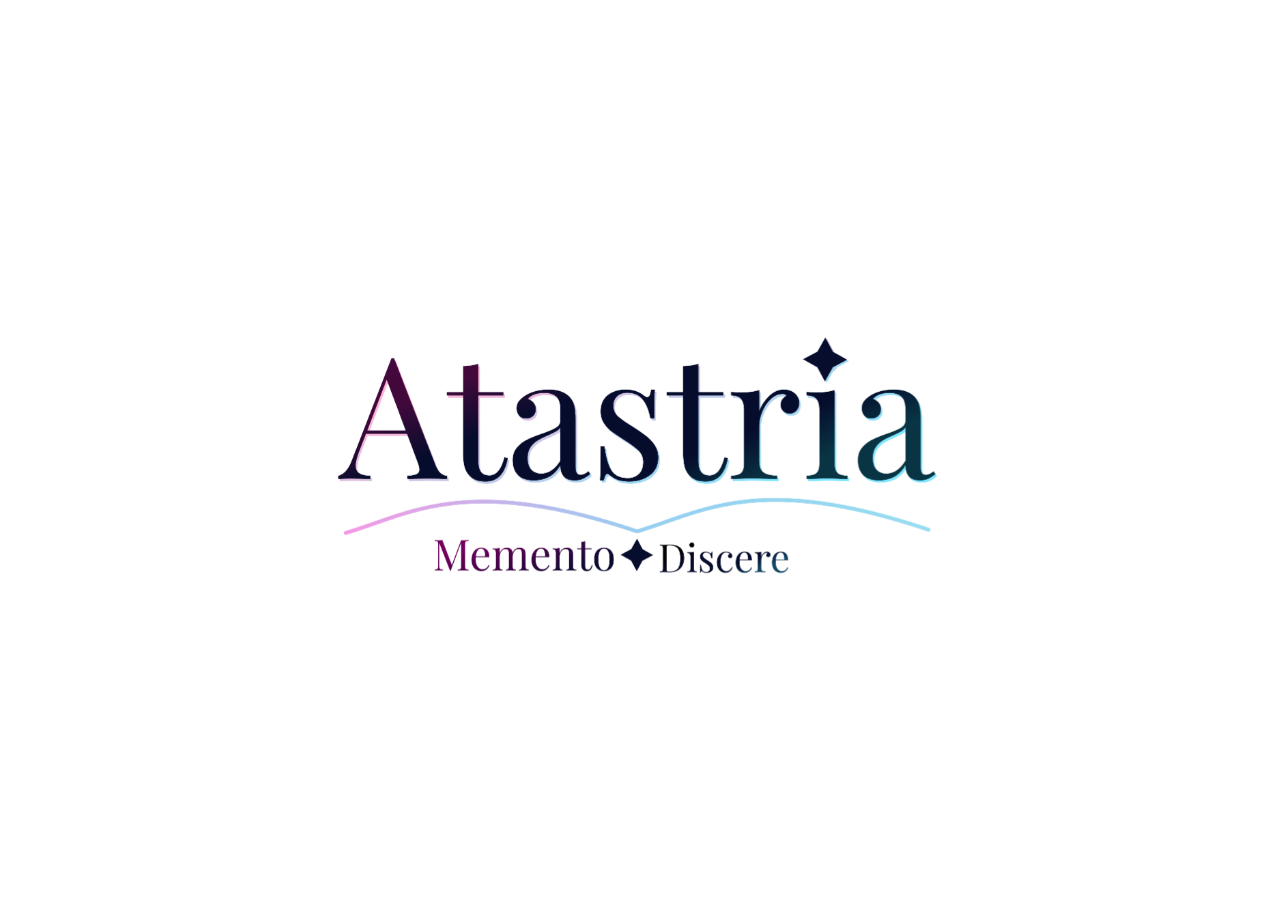
==== battle.html @ e9f2e550 "Techniques, Statuses, Battle Log" ====
<!doctype html>

<html lang="en">
<head>
  <meta charset="utf-8">

  <title>Atastria</title>
  <meta name="viewport" content="width=device-width">
  <link rel="icon" type="image/x-icon" href="/Scenes/favicon.ico">

  <link rel="stylesheet" href="/Scenes/Battle/CSS/battle.css">

</head>

<body>
    


    <div class = "camera-rig">


        <img id = "bgLayer1" class = "shake" style="--shake-amt: 3" src = "/Scenes/Battle/Sprites/battle.jpeg">

        

        

        <img id = "enemySlot0" src = "" class = "shake" style="--shake-amt: 4">
        <img id = "enemySlot1" src = "" class = "shake" style="--shake-amt: 4">
        <img id = "enemySlot2" src = "" class = "shake" style="--shake-amt: 4">
        <div id = "enemyHP0" class = "enemyHP shake" style="--shake-amt: 4">
            <div id = "enemyHP0Fill" class = "enemyHPFill"></div>
        </div>
        <div id = "enemyHP1" class = "enemyHP shake" style="--shake-amt: 4">
            <div id = "enemyHP1Fill" class = "enemyHPFill"></div>
        </div>
        <div id = "enemyHP2" class = "enemyHP shake" style="--shake-amt: 4">
            <div id = "enemyHP2Fill" class = "enemyHPFill"></div>
        </div>


        
        <input id = "pin0" type="image" src = "/Scenes/Battle/Sprites/pinned.png" class = "shake" style="--shake-amt: 4" onclick="setPinned(0)">
        <input id = "pin1" type="image" src = "/Scenes/Battle/Sprites/transparent.png" class = "shake" style="--shake-amt: 4" onclick="setPinned(1)">
        <input id = "pin2" type="image" src = "/Scenes/Battle/Sprites/transparent.png" class = "shake" style="--shake-amt: 4" onclick="setPinned(2)">

        <img id = "mySlot0" src = "" class = "shake fade" style="--shake-amt: 6">
        <img id = "mySlot1" src = "" class = "shake fade" style="--shake-amt: 6">
        <img id = "mySlot2" src = "" class = "shake fade" style="--shake-amt: 6">

        <div id = "battlelog" class="hide-scrollbar shake"style="--shake-amt: 4"></div>

    </div>

    
    

    <input type = "image" src = "/UniversalSprites/BackArrow.png" id = "back" onclick = "back()">
    <audio id = "BGM" loop src = "/Scenes/Battle/Audio/Music/battle.mp3" autoplay></audio>
    <audio id = "ClickSound" src = "/UniversalAudio/Click.ogg"></audio>

    
    

    

    <div id = "teamData">
        <img id = "myIcon0" src = "">
        <img id = "myIcon1" src = "">
        <img id = "myIcon2" src = "">
        <div id = "myHP0" class = "myHP">
            <div id = "myHP0Fill" class = "myHPFill"></div>
        </div>
        <div id = "myHP1" class = "myHP">
            <div id = "myHP1Fill" class = "myHPFill"></div>
        </div>
        <div id = "myHP2" class = "myHP">
            <div id = "myHP2Fill" class = "myHPFill"></div>
        </div>
    </div>

    
    
    
    <img id = "team0" src = "" style="display: none;">
    <img id = "team1" src = "" style="display: none;">
    <img id = "team2" src = "" style="display: none;">

    <img id = "sub3" src = "" style="display: none;">
    <img id = "sub4" src = "" style="display: none;">
    <img id = "sub5" src = "" style="display: none;">

    

    
    <div id = "imanaBar">
        <div id = "imanaFill"></div>
    </div>

    

    <div id = "turnOrderHolder">
        <img id = "turn0" class = "turnOrder">
        <img id = "turn1" class = "turnOrder">
        <img id = "turn2" class = "turnOrder">
        <img id = "turn3" class = "turnOrder">
        <img id = "turn4" class = "turnOrder">
        <img id = "turn5" class = "turnOrder">
    </div>

    <div id = "recognitionFlashcard" class = "flashcard" style="display: none;">
        <p id = "recognitionQuestion" class = "question">Lorem ipsum dolor sit amet, consectetur adipiscing elit. Duis neque nisl, euismod quis finibus vitae, iaculis sit amet nunc.</p>
        <div id = "answerHolder">
            <button id = "recognitionAnswer1" class = "recogAnswer" onclick="recognitionSubmit(1)">Answer 1</button>
            <button id = "recognitionAnswer2" class = "recogAnswer" onclick="recognitionSubmit(2)">Answer 2</button>
            <button id = "recognitionAnswer3" class = "recogAnswer" onclick="recognitionSubmit(3)">Answer 3</button>
            <button id = "recognitionAnswer4" class = "recogAnswer" onclick="recognitionSubmit(4)">Answer 4</button>
        </div>
        
    </div>

    

    <div id = "recallFlashcard" class = "flashcard" style="display: none;">
        <p id = "recallQuestion" class = "question">Lorem ipsum dolor sit amet, consectetur adipiscing elit. Duis neque nisl, euismod quis finibus vitae, iaculis sit amet nunc.</p>
        <input id = "recallAnswer">
    </div>

    <p id = "flashcardFeedback" style="display: none;">The correct answer was: </p>

    <p id = "rnrModeText">[Recognition] / Recall</p>
    

    <input id = "attackButton" type="image" src="/Scenes/Battle/Sprites/AttackButton.png" class="hover-button elastic-button" onclick="initiateFlashcard('attack')">
    <input id = "techniqueButton" type="image" src="/Scenes/Battle/Sprites/TechniqueButton.png" class="hover-button elastic-button" onclick="techniqueTarget()">

    <img id = "teamFocus" src = "/Scenes/Battle/Sprites/TeamFocus.png" style="display: none;">
    <p id = "focusText" style="display: none;">Choose a party member!</p>

    <button id = "teammateTarget0" onclick="mySlotInput(0)"> 1</button>
    <button id = "teammateTarget1" onclick="mySlotInput(1)"> 2</button>
    <button id = "teammateTarget2" onclick="mySlotInput(2)"> 3</button>

    <div id="transition">
        <div class="layer dark"></div>
        <div class="layer white"></div>

        <img class="logo" src="/UniversalSprites/AtastriaLogoDark.png">
    </div>

    <script src = "/Scenes/Battle/CHAR_DATABASE/CHAR_DATABASE.js"></script>
    <script src = "/Scenes/Battle/ENEMY_DATABASE/ENEMY_DATABASE.js"></script>
    <script src="/Scenes/Battle/JS/battle.js"></script>
</body>
</html>
---- Scenes/Battle/CSS/battle.css ----
body {
  overflow: hidden;
}

#bgLayer1 {
    position: absolute;
    width: 130%;
    height: 130%;
    top: -25%;
    left: -20%;
}

#mySlot0 {
    position: absolute;
    width: 50%;
    height: auto;
    top: 65%;
    left: 20%;
    transform: translate(-50%, -50%);
    pointer-events: none;
}

#mySlot1 {
    position: absolute;
    width: 50%;
    height: auto;
    top: 65%;
    left: 25%;
    transform: translate(-50%, -50%);
    pointer-events: none;
}

#mySlot2 {
    position: absolute;
    width: 50%;
    height: auto;
    top: 65%;
    left: 30%;
    transform: translate(-50%, -50%);
    pointer-events: none;
}


#teamData {
    position: absolute;
    transform: translate(-50%, -50%);
    width: 25%;
    height: 25%;
    top: 100%;
    left: 50%;
    background-color: rgba(240, 248, 255, 0.375);
    border-radius: 25px;
}



#myHP0 {
    top: 45%;
    left: 18%;
}
#myHP1 {
    top: 45%;
    left: 50%;
}
#myHP2 {
    top: 45%;
    left: 82%;
}

.myHP {
    position: absolute;
    width: 30%;
    height: 5%;
    transform: translate(-50%, -50%);
    background-color: #06215c;
    border-radius: 25px;
    overflow: hidden;
}
.myHPFill {
    width: 50%;
    height: 100%;
    background-image: url('/Scenes/Battle/Sprites/hpFill.png');
    background-repeat: no-repeat;
    background-attachment: fixed;
    background-size: cover;
    overflow: hidden;
}

#myIcon0 {
    position: absolute;
    width: 35%;
    height: auto;
    top: 25%;
    left: 18%;
    transform: translate(-50%, -50%);
}
#myIcon1 {
    position: absolute;
    width: 35%;
    height: auto;
    top: 25%;
    left: 50%;
    transform: translate(-50%, -50%);
}
#myIcon2 {
    position: absolute;
    width: 35%;
    height: auto;
    top: 25%;
    left: 82%;
    transform: translate(-50%, -50%);
}



#team3 {
    position: absolute;
    width: 50%;
    height: auto;
    top: 75%;
    left: 25%;
    transform: translate(-50%, -50%);
}
#team4 {
    position: absolute;
    width: 50%;
    height: auto;
    top: 75%;
    left: 50%;
    transform: translate(-50%, -50%);
}
#team5 {
    position: absolute;
    width: 50%;
    height: auto;
    top: 75%;
    left: 75%;
    transform: translate(-50%, -50%);
}







#enemySlot1 {
    position: absolute;
    width: 15%;
    height: auto;
    top: 60%;
    left: 55%;
    transform: translate(-50%, -50%);
}
#enemySlot0 {
    position: absolute;
    width: 15%;
    height: auto;
    top: 60%;
    left: 70%;
    transform: translate(-50%, -50%);
}
#enemySlot2 {
    position: absolute;
    width: 15%;
    height: auto;
    top: 60%;
    left: 85%;
    transform: translate(-50%, -50%);
}

#pin1 {
    position: absolute;
    width: 10%;
    height: auto;
    top: 50%;
    left: 50%;
}
#pin0 {
    position: absolute;
    width: 10%;
    height: auto;
    top: 50%;
    left: 65%;
}
#pin2 {
    position: absolute;
    width: 10%;
    height: auto;
    top: 50%;
    left: 80%;
}

#enemyHP1 {
    top: 45%;
    left: 55%;
}
#enemyHP0 {
    top: 45%;
    left: 70%;
}
#enemyHP2 {
    top: 45%;
    left: 85%;
}

.enemyHP {
    position: absolute;
    width: 13%;
    height: 2%;
    transform: translate(-50%, -50%);
    background-color: #220202;
    border-radius: 25px;
    overflow: hidden;
}
.enemyHPFill {
    width: 50%;
    height: 100%;
    background-image: url('/Scenes/Battle/Sprites/enemyHpFill.png');
    background-repeat: no-repeat;
    background-attachment: fixed;
    background-size: cover;
    overflow: hidden;
}



#attackButton {
    position: absolute;
    width: 10%;
    height: auto;
    top: 80%;
    left: 80%;
}

#techniqueButton {
    position: absolute;
    width: 9%;
    height: auto;
    top: 70%;
    left: 89%;
}



#imanaBar {
    position: absolute;
    width: 3%;
    height: 75%;
    top: 15%;
    left: 0.5%;
    background-color: #06215c;
    border-radius: 15px;
    transform: rotate(180deg);
    overflow: hidden;
}

#imanaFill {
  background-image: url('/Scenes/Battle/Sprites/ImanaFill.png');
  background-repeat: no-repeat;
  background-attachment: fixed;
  background-size: cover;
  overflow: hidden;

  width: 100%;
  height: 100%;

  animation: float 2s ease-in-out infinite;
}

/* 1. Define the animation keyframes */
@keyframes float {
  0% {
    transform: translateY(0px);
  }
  50% {
    transform: translateY(-20px); /* Moves up by 20 pixels */
  }
  100% {
    transform: translateY(0px); /* Returns back to start */
  }
}


#turnOrderHolder {
    position: absolute;
    background-color: rgba(255, 255, 255, 0.611);
    border-radius: 25px;
    transform: rotate(90deg);
    width: 35%;
    height: 10%;
    top: 50%;
    left: -10.5%;
}

.turnOrder {
    width: 15%;
    height: auto;
    transform: rotate(-90deg);
}

.flashcard {
    background-color: rgba(255, 255, 255, 0.783);
    position: absolute;
    width: 50%;
    height: 50%;
    top: 50%;
    left: 50%;
    transform: translate(-50%, -50%);
    border-radius: 50px;
    align-items: center;
}

#answerHolder {
    position: absolute;
    width: 100%;
    height: 50%;
    top: 50%;
}

.recogAnswer {
    width: 50%;
    height: 50%;
    border-radius: 50px;
}


.question {
    font-size: 2vw;
    position: absolute;
    top: 25%;
    left: 50%;
    transform: translate(-50%, -50%);
    width: 90%;
    height: 50%;
}

#recognitionAnswer1 {
    position: absolute;
    top: 0%;
    left: 0%;
}
#recognitionAnswer2 {
    position: absolute;
    top: 0%;
    left: 50%;
}
#recognitionAnswer3 {
    position: absolute;
    top: 50%;
    left: 0%;
}
#recognitionAnswer4 {
    position: absolute;
    top: 50%;
    left: 50%;
}

#recallAnswer {
    position: absolute;
    width: 90%;
    height: 15%;
    top: 65%;
    left: 50%;
    transform: translate(-50%, -50%);
    font-size: 2vw;
    color: rgb(4, 5, 64);
    font-family: 'Times New Roman', Times, serif, sans-serif;
}

#rnrModeText {
    position: absolute;
    top: 85%;
    font-size: 3vw;
    text-shadow: 
    2px 2px 2px #ffffff,
    2px 2px 2px #ffffff;
}

#flashcardFeedback {
    position: absolute;
    transform: translate(-50%, -50%);
    font-size: 1.5vw;

    top: 45%;
    left: 50%;
}


#teamFocus {
    position: absolute;
    width: 100%;
    height: 100%;
    
}

#focusText {
    position: absolute;
    transform: translate(-50%, -50%);
    font-size: 2.5vw;
    top: 55%;
    left: 50%;
    text-shadow: 
    1px 1px 0px #a2f0ffa2,
    2px 2px 0px #ffbef4c1;
}

#teammateTarget0 {
    position: absolute;
    transform: translate(-50%, -50%);
    top: 92%;
    left: 42%;
    width: 5%;
    height: 10%;
    opacity: 0;
}

#teammateTarget1 {
    position: absolute;
    transform: translate(-50%, -50%);
    top: 92%;
    left: 50%;
    width: 5%;
    height: 10%;
    opacity: 0;
}

#teammateTarget2 {
    position: absolute;
    transform: translate(-50%, -50%);
    top: 92%;
    left: 58%;
    width: 5%;
    height: 10%;
    opacity: 0;
}

#battlelog {
    position: absolute;
    top: -5%;
    left: 75%;
    transform: translate(-50%, -50%);
    width: 45%;
    height: 25%;
    text-align: right;
    
}


.logtext {
    font-size: 1.5vw;
    color: #06215caa;
    text-shadow: 
    2px 2px 2px #ffffff85,
    2px 2px 2px #ffffff91;
}


/* ------------------------------------- */
p {
    color: rgb(4, 5, 64);
    font-family: 'Times New Roman', Times, serif, sans-serif;
}

button {
    background-color: rgb(255, 255, 255);
    border: none;
    text-align: center;
    font-size: 2vw;
    cursor: pointer;
    color: rgb(4, 5, 64);
    font-family: 'Times New Roman', Times, serif, sans-serif;
    border-radius: 8px;
    text-shadow: 
    1px 1px 0px #a2f0ffa2,
    2px 2px 0px #ffbef4c1;
    padding: 15px 32px;
}

.layer {
    position: fixed;
    inset: 0;
}

.dark {
    background: #111;
}

.white {
    background: white;
}

.logo {
    position: fixed;
    left: 50%;
    top: 50%;
    transform: translate(-50%, -50%);
    width: 50%;
    height: auto;
    object-fit: contain;
}

.dark.slide-out {
    animation: darkOut 0.7s cubic-bezier(0.7, 0, 0.84, 0) forwards;
}

.white.slide-out {
    animation: whiteOut 0.65s cubic-bezier(0.7, 0, 0.84, 0) forwards;
}

.logo.slide-out {
    animation: logoOut 0.6s cubic-bezier(0.7, 0, 0.84, 0) forwards;
}

@keyframes darkOut {
    to {
        transform: translateY(-100%);
    }
}

@keyframes whiteOut {
    to {
        transform: translateY(-100%);
    }
}

@keyframes logoOut {
    to {
        transform: translate(-50%, calc(-50% - 100vh));
        opacity: 0;
    }
}

.dark.slide-in {
    animation: darkIn 0.8s cubic-bezier(0.16, 1, 0.3, 1) forwards;
}

.white.slide-in {
    animation: whiteIn 0.9s cubic-bezier(0.16, 1, 0.3, 1) forwards;
}

.logo.slide-in {
    animation: logoIn 1s cubic-bezier(0.16, 1, 0.3, 1) forwards;
}

@keyframes darkIn {
    from {
        transform: translateY(100%);
    }
    to {
        transform: translateY(0);
    }
}

@keyframes whiteIn {
    from {
        transform: translateY(100%);
    }
    to {
        transform: translateY(0);
    }
}

@keyframes logoIn {
    from {
        transform: translate(-50%, calc(-50% + 100vh));
        opacity: 0;
    }
    to {
        transform: translate(-50%, -50%);
        opacity: 1;
    }
}

.hover-button {
    padding: 12px 24px;
    font-size: 18px;

    /* Starting state */
    transform: scale(0.95);
    opacity: 0.8;

    /* Animation */
    transition:
        transform 0.25s ease,
        opacity 0.25s ease;
}

.hover-button:hover {
    transform: scale(1.08);
    opacity: 1;
}

#back {
    position: absolute;
    width: 5%;
    height: auto;
    top: 0%;
}

img {
    user-drag: none;
    -webkit-user-drag: none;
    user-select: none;
    -moz-user-select: none;
    -webkit-user-select: none;
    -ms-user-select: none;
}

input {
    user-drag: none;
    -webkit-user-drag: none;
    user-select: none;
    -moz-user-select: none;
    -webkit-user-select: none;
    -ms-user-select: none;
}

@property --sx { syntax: '<length>'; inherits: false; initial-value: 0px; }
@property --sy { syntax: '<length>'; inherits: false; initial-value: 0px; }

.camera-rig {
  position: absolute;
  inset: 0;
  transform: translate(0vmin, 0vmin);
  transition: transform 1.5s cubic-bezier(0.19, 1, 0.22, 1);
  will-change: transform;
}

/* .shake now ONLY adds motion — no position/top/left/centering assumptions */
.shake {
  --shake-amt: 1;
  translate: var(--sx) var(--sy);
  animation:
    shake-x 5s cubic-bezier(.37,0,.63,1) infinite,
    shake-y 5s cubic-bezier(.37,0,.63,1) infinite;
  will-change: translate;
}
/* @keyframes shake-x / shake-y — unchanged */

@keyframes shake-x {
  0%   { --sx: calc(var(--shake-amt) * -0.15vmin); }
  30%  { --sx: calc(var(--shake-amt) * 0.1vmin); }
  55%  { --sx: calc(var(--shake-amt) * 0.18vmin); }
  80%  { --sx: calc(var(--shake-amt) * -0.08vmin); }
  100% { --sx: calc(var(--shake-amt) * -0.15vmin); }
}

@keyframes shake-y {
  0%   { --sy: calc(var(--shake-amt) * 0.12vmin); }
  25%  { --sy: calc(var(--shake-amt) * -0.16vmin); }
  60%  { --sy: calc(var(--shake-amt) * 0.05vmin); }
  85%  { --sy: calc(var(--shake-amt) * -0.1vmin); }
  100% { --sy: calc(var(--shake-amt) * 0.12vmin); }
}



.fade {
    opacity: 0;
    transition: opacity 0.5s ease;
}

.fade.visible {
    opacity: 1;
}


.elastic-button.animate {
  animation: elastic-bounce 0.2s ease;
}

@keyframes elastic-bounce {
  0% { transform: scale(1, 1); }
  20% { transform: scale(0.5, 0.5); }
  50% { transform: scale(1.1, 1.1); }
  100% { transform: scale(1, 1); }
}

.hide-scrollbar {
  /* Enables vertical scrolling */
  overflow-y: auto; 
  
  /* Firefox */
  scrollbar-width: none; 
  
  /* IE and Edge (Legacy) */
  -ms-overflow-style: none; 
}

/* Chrome, Safari, and Opera (WebKit browsers) */
.hide-scrollbar::-webkit-scrollbar {
  display: none;
}
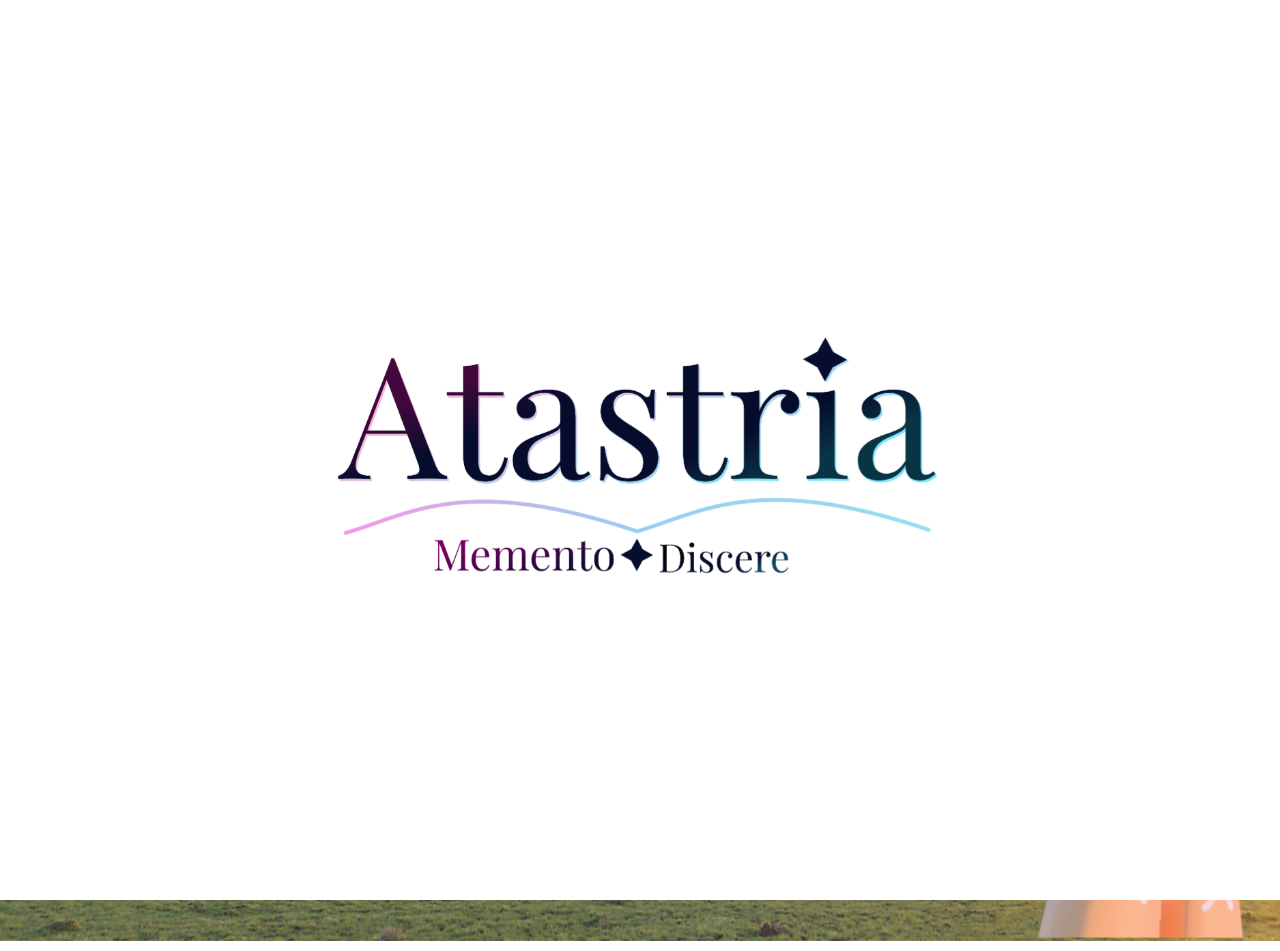
==== commit 2b3ce73b: "UI Overhaul, Start of Story Mode" ====
--- a/battle.html
+++ b/battle.html
@@ -19,15 +19,16 @@
     <div class = "camera-rig">
 
 
-        <img id = "bgLayer1" class = "shake" style="--shake-amt: 3" src = "/Scenes/Battle/Sprites/battle.jpeg">
+        <img id = "bgLayer1" class = "shake" style="--shake-amt: 3">
 
         
 
         
 
-        <img id = "enemySlot0" src = "" class = "shake" style="--shake-amt: 4">
-        <img id = "enemySlot1" src = "" class = "shake" style="--shake-amt: 4">
-        <img id = "enemySlot2" src = "" class = "shake" style="--shake-amt: 4">
+        <img id = "enemySlot0" src = "" class = "shake squiggle" style="--shake-amt: 4">
+        <img id = "enemySlot1" src = "" class = "shake squiggle" style="--shake-amt: 4">
+        <img id = "enemySlot2" src = "" class = "shake squiggle" style="--shake-amt: 4">
+
         <div id = "enemyHP0" class = "enemyHP shake" style="--shake-amt: 4">
             <div id = "enemyHP0Fill" class = "enemyHPFill"></div>
         </div>
@@ -40,22 +41,29 @@
 
 
         
-        <input id = "pin0" type="image" src = "/Scenes/Battle/Sprites/pinned.png" class = "shake" style="--shake-amt: 4" onclick="setPinned(0)">
-        <input id = "pin1" type="image" src = "/Scenes/Battle/Sprites/transparent.png" class = "shake" style="--shake-amt: 4" onclick="setPinned(1)">
-        <input id = "pin2" type="image" src = "/Scenes/Battle/Sprites/transparent.png" class = "shake" style="--shake-amt: 4" onclick="setPinned(2)">
+        <input id = "pin0" type="image" src = "/Scenes/Battle/Sprites/pinned.png" class = "shake" style="--shake-amt: 4" onclick="setPinned(0)" tabindex="-1">
+        <input id = "pin1" type="image" src = "/Scenes/Battle/Sprites/transparent.png" class = "shake" style="--shake-amt: 4" onclick="setPinned(1)" tabindex="-1">
+        <input id = "pin2" type="image" src = "/Scenes/Battle/Sprites/transparent.png" class = "shake" style="--shake-amt: 4" onclick="setPinned(2)" tabindex="-1">
 
-        <img id = "mySlot0" src = "" class = "shake fade" style="--shake-amt: 6">
-        <img id = "mySlot1" src = "" class = "shake fade" style="--shake-amt: 6">
-        <img id = "mySlot2" src = "" class = "shake fade" style="--shake-amt: 6">
+        <img id = "mySlot0" src = "" class = "shake fade squiggle" style="--shake-amt: 8">
+        <img id = "mySlot1" src = "" class = "shake fade squiggle" style="--shake-amt: 8">
+        <img id = "mySlot2" src = "" class = "shake fade squiggle" style="--shake-amt: 8">
 
-        <div id = "battlelog" class="hide-scrollbar shake"style="--shake-amt: 4"></div>
+        <div id = "battlelog" class="hide-scrollbar shake"style="--shake-amt: 4; display: none;"></div>
 
     </div>
 
     
-    
+    <svg width="0" height="0" style="position:absolute">
+    <filter id="squiggle-filter" x="-30%" y="-30%" width="160%" height="160%">
+        <feTurbulence type="fractalNoise" baseFrequency="0.01 0.01" numOctaves="2" seed="7" result="noise">
+        <animate attributeName="seed" values="1;7;13;22;4;18;9;1" dur="4s" repeatCount="indefinite" calcMode="discrete"/>
+        </feTurbulence>
+        <feDisplacementMap in="SourceGraphic" in2="noise" scale="10" xChannelSelector="R" yChannelSelector="G"/>
+    </filter>
+    </svg>
 
-    <input type = "image" src = "/UniversalSprites/BackArrow.png" id = "back" onclick = "back()">
+    <input type = "image" src = "/UniversalSprites/BackArrow.png" id = "back" onclick = "back()" tabindex="-1">
     <audio id = "BGM" loop src = "/Scenes/Battle/Audio/Music/battle.mp3" autoplay></audio>
     <audio id = "ClickSound" src = "/UniversalAudio/Click.ogg"></audio>
 
@@ -123,7 +131,7 @@
 
     <div id = "recallFlashcard" class = "flashcard" style="display: none;">
         <p id = "recallQuestion" class = "question">Lorem ipsum dolor sit amet, consectetur adipiscing elit. Duis neque nisl, euismod quis finibus vitae, iaculis sit amet nunc.</p>
-        <input id = "recallAnswer">
+        <input id = "recallAnswer" tabindex="-1">
     </div>
 
     <p id = "flashcardFeedback" style="display: none;">The correct answer was: </p>
@@ -131,8 +139,8 @@
     <p id = "rnrModeText">[Recognition] / Recall</p>
     
 
-    <input id = "attackButton" type="image" src="/Scenes/Battle/Sprites/AttackButton.png" class="hover-button elastic-button" onclick="initiateFlashcard('attack')">
-    <input id = "techniqueButton" type="image" src="/Scenes/Battle/Sprites/TechniqueButton.png" class="hover-button elastic-button" onclick="techniqueTarget()">
+    <input id = "attackButton" type="image" src="/Scenes/Battle/Sprites/AttackButton.png" class="hover-button elastic-button" onclick="initiateFlashcard('attack')" tabindex="-1">
+    <input id = "techniqueButton" type="image" src="/Scenes/Battle/Sprites/TechniqueButton.png" class="hover-button elastic-button" onclick="techniqueTarget() "tabindex="-1">
 
     <img id = "teamFocus" src = "/Scenes/Battle/Sprites/TeamFocus.png" style="display: none;">
     <p id = "focusText" style="display: none;">Choose a party member!</p>
--- a/Scenes/Battle/CSS/battle.css
+++ b/Scenes/Battle/CSS/battle.css
@@ -12,30 +12,30 @@
 
 #mySlot0 {
     position: absolute;
-    width: 50%;
-    height: auto;
-    top: 65%;
-    left: 20%;
+    width: 100%;
+    height: auto;
+    top: 60%;
+    left: 40%;
     transform: translate(-50%, -50%);
     pointer-events: none;
 }
 
 #mySlot1 {
     position: absolute;
-    width: 50%;
-    height: auto;
-    top: 65%;
-    left: 25%;
+    width: 100%;
+    height: auto;
+    top: 60%;
+    left: 45%;
     transform: translate(-50%, -50%);
     pointer-events: none;
 }
 
 #mySlot2 {
     position: absolute;
-    width: 50%;
-    height: auto;
-    top: 65%;
-    left: 30%;
+    width: 100%;
+    height: auto;
+    top: 60%;
+    left: 50%;
     transform: translate(-50%, -50%);
     pointer-events: none;
 }
@@ -88,7 +88,7 @@
 
 #myIcon0 {
     position: absolute;
-    width: 35%;
+    width: 25%;
     height: auto;
     top: 25%;
     left: 18%;
@@ -96,7 +96,7 @@
 }
 #myIcon1 {
     position: absolute;
-    width: 35%;
+    width: 25%;
     height: auto;
     top: 25%;
     left: 50%;
@@ -104,7 +104,7 @@
 }
 #myIcon2 {
     position: absolute;
-    width: 35%;
+    width: 25%;
     height: auto;
     top: 25%;
     left: 82%;
@@ -249,7 +249,7 @@
     height: 75%;
     top: 15%;
     left: 0.5%;
-    background-color: #06215c;
+    background-color: #010c24;
     border-radius: 15px;
     transform: rotate(180deg);
     overflow: hidden;
@@ -266,6 +266,8 @@
   height: 100%;
 
   animation: float 2s ease-in-out infinite;
+
+  position: absolute;
 }
 
 /* 1. Define the animation keyframes */
@@ -286,17 +288,15 @@
     position: absolute;
     background-color: rgba(255, 255, 255, 0.611);
     border-radius: 25px;
-    transform: rotate(90deg);
-    width: 35%;
-    height: 10%;
-    top: 50%;
-    left: -10.5%;
+    width: 29%;
+    height: 8%;
+    top: 90%;
+    left: 4%;
 }
 
 .turnOrder {
-    width: 15%;
-    height: auto;
-    transform: rotate(-90deg);
+    width: auto;
+    height: 100%;
 }
 
 .flashcard {
@@ -370,8 +370,9 @@
 
 #rnrModeText {
     position: absolute;
-    top: 85%;
-    font-size: 3vw;
+    top: 90%;
+    left: 63%;
+    font-size: 2vw;
     text-shadow: 
     2px 2px 2px #ffffff,
     2px 2px 2px #ffffff;
@@ -437,19 +438,21 @@
 
 #battlelog {
     position: absolute;
-    top: -5%;
-    left: 75%;
+    top: 50%;
+    left: 50%;
     transform: translate(-50%, -50%);
     width: 45%;
-    height: 25%;
-    text-align: right;
+    height: 50%;
+    text-align: center;
+    background-color: #ffffffc6;
+    border-radius: 5%;
     
 }
 
 
 .logtext {
     font-size: 1.5vw;
-    color: #06215caa;
+    color: #06215c;
     text-shadow: 
     2px 2px 2px #ffffff85,
     2px 2px 2px #ffffff91;
@@ -632,8 +635,8 @@
   --shake-amt: 1;
   translate: var(--sx) var(--sy);
   animation:
-    shake-x 5s cubic-bezier(.37,0,.63,1) infinite,
-    shake-y 5s cubic-bezier(.37,0,.63,1) infinite;
+    shake-x 7s cubic-bezier(.37,0,.63,1) infinite,
+    shake-y 7s cubic-bezier(.37,0,.63,1) infinite;
   will-change: translate;
 }
 /* @keyframes shake-x / shake-y — unchanged */
@@ -694,3 +697,7 @@
 }
 
 
+.squiggle {
+  filter: url(#squiggle-filter);
+}
+
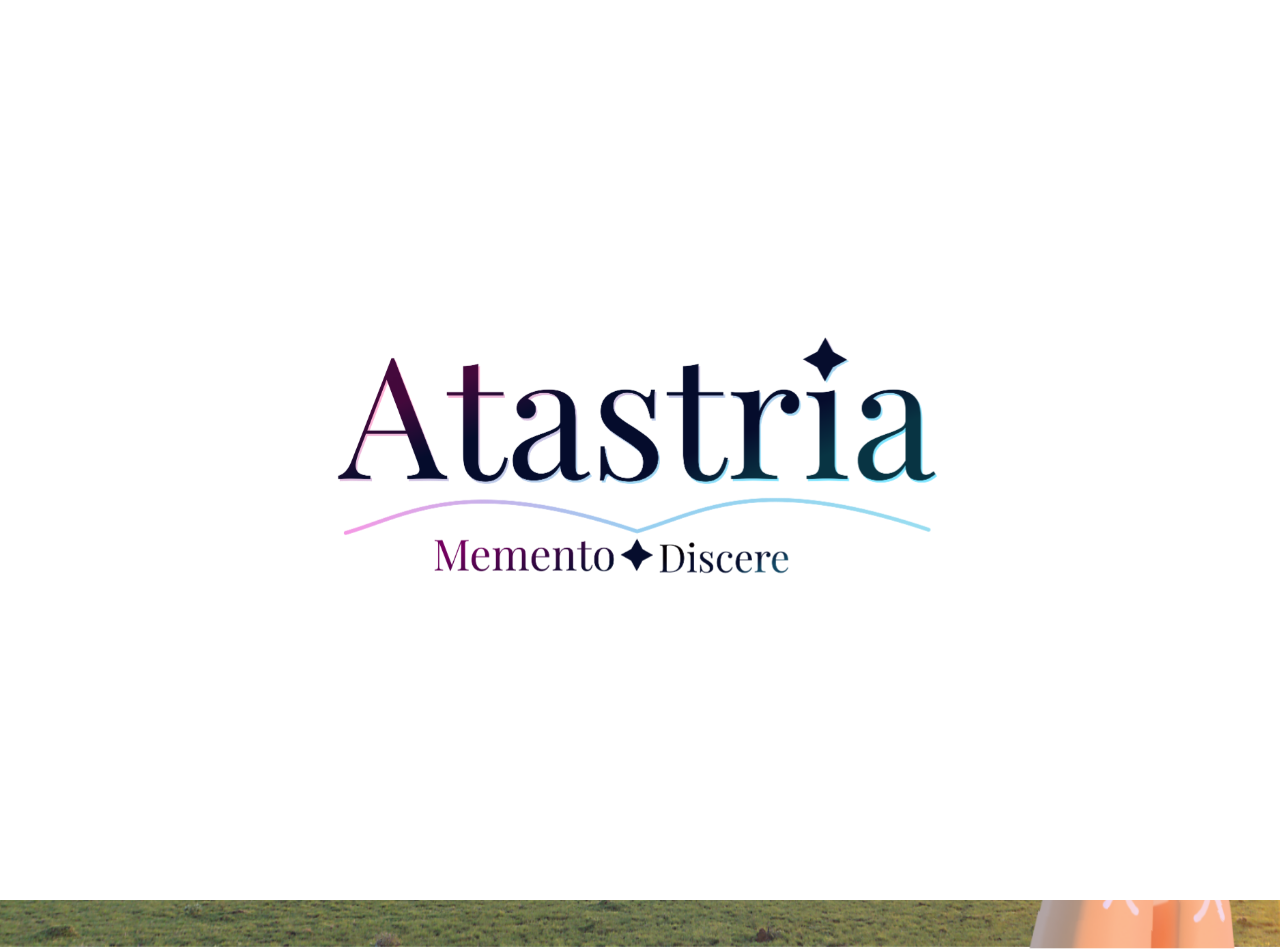
==== commit e9d3db59: "Story Nodes Start" ====
--- a/battle.html
+++ b/battle.html
@@ -8,6 +8,7 @@
   <meta name="viewport" content="width=device-width">
   <link rel="icon" type="image/x-icon" href="/Scenes/favicon.ico">
 
+  <link rel="stylesheet" href="/boilerplate.css">
   <link rel="stylesheet" href="/Scenes/Battle/CSS/battle.css">
 
 </head>
@@ -149,6 +150,9 @@
     <button id = "teammateTarget1" onclick="mySlotInput(1)"> 2</button>
     <button id = "teammateTarget2" onclick="mySlotInput(2)"> 3</button>
 
+    <canvas id="trail"></canvas>
+    <div class="cursor-dot" id="cursorDot"></div>
+
     <div id="transition">
         <div class="layer dark"></div>
         <div class="layer white"></div>
@@ -158,6 +162,8 @@
 
     <script src = "/Scenes/Battle/CHAR_DATABASE/CHAR_DATABASE.js"></script>
     <script src = "/Scenes/Battle/ENEMY_DATABASE/ENEMY_DATABASE.js"></script>
+
+    <script src="/boilerplate.js"></script>
     <script src="/Scenes/Battle/JS/battle.js"></script>
 </body>
 </html>
--- a/boilerplate.css
+++ b/boilerplate.css
@@ -0,0 +1,314 @@
+.dark.slide-out {
+    animation: darkOut 0.7s cubic-bezier(0.7, 0, 0.84, 0) forwards;
+}
+
+.white.slide-out {
+    animation: whiteOut 0.65s cubic-bezier(0.7, 0, 0.84, 0) forwards;
+}
+
+.logo.slide-out {
+    animation: logoOut 0.6s cubic-bezier(0.7, 0, 0.84, 0) forwards;
+}
+
+@keyframes darkOut {
+    to {
+        transform: translateY(-100%);
+    }
+}
+
+@keyframes whiteOut {
+    to {
+        transform: translateY(-100%);
+    }
+}
+
+@keyframes logoOut {
+    to {
+        transform: translate(-50%, calc(-50% - 100vh));
+        opacity: 0;
+    }
+}
+
+.dark.slide-in {
+    animation: darkIn 0.8s cubic-bezier(0.16, 1, 0.3, 1) forwards;
+}
+
+.white.slide-in {
+    animation: whiteIn 0.9s cubic-bezier(0.16, 1, 0.3, 1) forwards;
+}
+
+.logo.slide-in {
+    animation: logoIn 1s cubic-bezier(0.16, 1, 0.3, 1) forwards;
+}
+
+@keyframes darkIn {
+    from {
+        transform: translateY(100%);
+    }
+    to {
+        transform: translateY(0);
+    }
+}
+
+@keyframes whiteIn {
+    from {
+        transform: translateY(100%);
+    }
+    to {
+        transform: translateY(0);
+    }
+}
+
+@keyframes logoIn {
+    from {
+        transform: translate(-50%, calc(-50% + 100vh));
+        opacity: 0;
+    }
+    to {
+        transform: translate(-50%, -50%);
+        opacity: 1;
+    }
+}
+
+.hover-button {
+    padding: 12px 24px;
+    font-size: 18px;
+
+    /* Starting state */
+    transform: scale(0.95);
+    opacity: 0.8;
+
+    /* Animation */
+    transition:
+        transform 0.25s ease,
+        opacity 0.25s ease;
+}
+
+.hover-button:hover {
+    transform: scale(1.08);
+    opacity: 1;
+}
+
+#back {
+    position: absolute;
+    width: 5%;
+    height: auto;
+    top: 0%;
+}
+
+img {
+    user-drag: none;
+    -webkit-user-drag: none;
+    user-select: none;
+    -moz-user-select: none;
+    -webkit-user-select: none;
+    -ms-user-select: none;
+}
+
+input {
+    user-drag: none;
+    -webkit-user-drag: none;
+    user-select: none;
+    -moz-user-select: none;
+    -webkit-user-select: none;
+    -ms-user-select: none;
+}
+
+@property --sx { syntax: '<length>'; inherits: false; initial-value: 0px; }
+@property --sy { syntax: '<length>'; inherits: false; initial-value: 0px; }
+
+.camera-rig {
+  position: absolute;
+  inset: 0;
+  transform: translate(0vmin, 0vmin);
+  transition: transform 1.5s cubic-bezier(0.19, 1, 0.22, 1);
+  will-change: transform;
+}
+
+/* .shake now ONLY adds motion — no position/top/left/centering assumptions */
+.shake {
+  --shake-amt: 1;
+  translate: var(--sx) var(--sy);
+  animation:
+    shake-x 7s cubic-bezier(.37,0,.63,1) infinite,
+    shake-y 7s cubic-bezier(.37,0,.63,1) infinite;
+  will-change: translate;
+}
+/* @keyframes shake-x / shake-y — unchanged */
+
+@keyframes shake-x {
+  0%   { --sx: calc(var(--shake-amt) * -0.15vmin); }
+  30%  { --sx: calc(var(--shake-amt) * 0.1vmin); }
+  55%  { --sx: calc(var(--shake-amt) * 0.18vmin); }
+  80%  { --sx: calc(var(--shake-amt) * -0.08vmin); }
+  100% { --sx: calc(var(--shake-amt) * -0.15vmin); }
+}
+
+@keyframes shake-y {
+  0%   { --sy: calc(var(--shake-amt) * 0.12vmin); }
+  25%  { --sy: calc(var(--shake-amt) * -0.16vmin); }
+  60%  { --sy: calc(var(--shake-amt) * 0.05vmin); }
+  85%  { --sy: calc(var(--shake-amt) * -0.1vmin); }
+  100% { --sy: calc(var(--shake-amt) * 0.12vmin); }
+}
+
+
+
+.fade {
+    opacity: 0;
+    transition: opacity 0.5s ease;
+}
+
+.fade.visible {
+    opacity: 1;
+}
+
+
+.elastic-button.animate {
+  animation: elastic-bounce 0.2s ease;
+}
+
+@keyframes elastic-bounce {
+  0% { transform: scale(1, 1); }
+  20% { transform: scale(0.5, 0.5); }
+  50% { transform: scale(1.1, 1.1); }
+  100% { transform: scale(1, 1); }
+}
+
+.hide-scrollbar {
+  /* Enables vertical scrolling */
+  overflow-y: auto; 
+  
+  /* Firefox */
+  scrollbar-width: none; 
+  
+  /* IE and Edge (Legacy) */
+  -ms-overflow-style: none; 
+}
+
+/* Chrome, Safari, and Opera (WebKit browsers) */
+.hide-scrollbar::-webkit-scrollbar {
+  display: none;
+}
+
+
+.squiggle {
+  filter: url(#squiggle-filter);
+}
+
+#back {
+    position: absolute;
+    width: 5%;
+    height: auto;
+    top: 0%;
+}
+
+
+canvas#trail {
+    position: fixed;
+    top: 0;
+    left: 0;
+    width: 100%;
+    height: 100%;
+    pointer-events: none;
+  }
+
+  .center-text {
+    position: absolute;
+    top: 50%;
+    left: 50%;
+    transform: translate(-50%, -50%);
+    color: rgba(255,255,255,0.25);
+    font-family: system-ui, sans-serif;
+    font-size: 1.2rem;
+    text-align: center;
+    pointer-events: none;
+    user-select: none;
+  }
+
+  /* glitter particle */
+  .sparkle {
+    position: fixed;
+    top: 0;
+    left: 0;
+    width: 6px;
+    height: 6px;
+    border-radius: 50%;
+    pointer-events: none;
+    background: radial-gradient(circle, #fff 0%, rgba(255,255,255,0) 70%);
+    mix-blend-mode: screen;
+    will-change: transform, opacity;
+  }
+
+  /* custom cursor dot */
+  .cursor-dot {
+    position: fixed;
+    top: 0;
+    left: 0;
+    width: 10px;
+    height: 10px;
+    border-radius: 50%;
+    background: #fff;
+    box-shadow: 0 0 10px 3px rgba(255,255,255,0.8);
+    pointer-events: none;
+    transform: translate(-50%, -50%);
+    z-index: 10;
+  }
+
+  html, body {
+    margin: 0;
+    height: 100%;
+    background: transparent;
+    overflow: hidden;
+  }
+
+.btn-grad {
+  background-image: linear-gradient(to right, #fcedff 0%, #fff 25%, #e6f9ff 51%, #fff 75%, #fde6ff 100%);
+}
+
+.btn-grad {
+  margin: 10px;
+  padding: 15px 45px;
+  text-align: center;
+  transition: 0.5s;
+  background-size: 200% auto;
+  color: rgb(0, 0, 52);
+  box-shadow: 0 0 20px #eee;
+  border-radius: 10px;
+  display: block;
+  outline: none;
+  border: none;
+}
+
+.btn-grad:hover {
+  background-position: right center;
+  color: #576498;
+}
+
+.layer {
+    position: fixed;
+    inset: 0;
+}
+
+.dark {
+    background: #111;
+}
+
+.white {
+    background: white;
+}
+
+.logo {
+    position: fixed;
+    left: 50%;
+    top: 50%;
+    transform: translate(-50%, -50%);
+    width: 50%;
+    height: auto;
+    object-fit: contain;
+}
+
+p {
+    color: rgb(4, 5, 64);
+    font-family: 'Times New Roman', Times, serif, sans-serif;
+}
--- a/Scenes/Battle/CSS/battle.css
+++ b/Scenes/Battle/CSS/battle.css
@@ -480,224 +480,5 @@
     padding: 15px 32px;
 }
 
-.layer {
-    position: fixed;
-    inset: 0;
-}
-
-.dark {
-    background: #111;
-}
-
-.white {
-    background: white;
-}
-
-.logo {
-    position: fixed;
-    left: 50%;
-    top: 50%;
-    transform: translate(-50%, -50%);
-    width: 50%;
-    height: auto;
-    object-fit: contain;
-}
-
-.dark.slide-out {
-    animation: darkOut 0.7s cubic-bezier(0.7, 0, 0.84, 0) forwards;
-}
-
-.white.slide-out {
-    animation: whiteOut 0.65s cubic-bezier(0.7, 0, 0.84, 0) forwards;
-}
-
-.logo.slide-out {
-    animation: logoOut 0.6s cubic-bezier(0.7, 0, 0.84, 0) forwards;
-}
-
-@keyframes darkOut {
-    to {
-        transform: translateY(-100%);
-    }
-}
-
-@keyframes whiteOut {
-    to {
-        transform: translateY(-100%);
-    }
-}
-
-@keyframes logoOut {
-    to {
-        transform: translate(-50%, calc(-50% - 100vh));
-        opacity: 0;
-    }
-}
-
-.dark.slide-in {
-    animation: darkIn 0.8s cubic-bezier(0.16, 1, 0.3, 1) forwards;
-}
-
-.white.slide-in {
-    animation: whiteIn 0.9s cubic-bezier(0.16, 1, 0.3, 1) forwards;
-}
-
-.logo.slide-in {
-    animation: logoIn 1s cubic-bezier(0.16, 1, 0.3, 1) forwards;
-}
-
-@keyframes darkIn {
-    from {
-        transform: translateY(100%);
-    }
-    to {
-        transform: translateY(0);
-    }
-}
-
-@keyframes whiteIn {
-    from {
-        transform: translateY(100%);
-    }
-    to {
-        transform: translateY(0);
-    }
-}
-
-@keyframes logoIn {
-    from {
-        transform: translate(-50%, calc(-50% + 100vh));
-        opacity: 0;
-    }
-    to {
-        transform: translate(-50%, -50%);
-        opacity: 1;
-    }
-}
-
-.hover-button {
-    padding: 12px 24px;
-    font-size: 18px;
-
-    /* Starting state */
-    transform: scale(0.95);
-    opacity: 0.8;
-
-    /* Animation */
-    transition:
-        transform 0.25s ease,
-        opacity 0.25s ease;
-}
-
-.hover-button:hover {
-    transform: scale(1.08);
-    opacity: 1;
-}
-
-#back {
-    position: absolute;
-    width: 5%;
-    height: auto;
-    top: 0%;
-}
-
-img {
-    user-drag: none;
-    -webkit-user-drag: none;
-    user-select: none;
-    -moz-user-select: none;
-    -webkit-user-select: none;
-    -ms-user-select: none;
-}
-
-input {
-    user-drag: none;
-    -webkit-user-drag: none;
-    user-select: none;
-    -moz-user-select: none;
-    -webkit-user-select: none;
-    -ms-user-select: none;
-}
-
-@property --sx { syntax: '<length>'; inherits: false; initial-value: 0px; }
-@property --sy { syntax: '<length>'; inherits: false; initial-value: 0px; }
-
-.camera-rig {
-  position: absolute;
-  inset: 0;
-  transform: translate(0vmin, 0vmin);
-  transition: transform 1.5s cubic-bezier(0.19, 1, 0.22, 1);
-  will-change: transform;
-}
-
-/* .shake now ONLY adds motion — no position/top/left/centering assumptions */
-.shake {
-  --shake-amt: 1;
-  translate: var(--sx) var(--sy);
-  animation:
-    shake-x 7s cubic-bezier(.37,0,.63,1) infinite,
-    shake-y 7s cubic-bezier(.37,0,.63,1) infinite;
-  will-change: translate;
-}
-/* @keyframes shake-x / shake-y — unchanged */
-
-@keyframes shake-x {
-  0%   { --sx: calc(var(--shake-amt) * -0.15vmin); }
-  30%  { --sx: calc(var(--shake-amt) * 0.1vmin); }
-  55%  { --sx: calc(var(--shake-amt) * 0.18vmin); }
-  80%  { --sx: calc(var(--shake-amt) * -0.08vmin); }
-  100% { --sx: calc(var(--shake-amt) * -0.15vmin); }
-}
-
-@keyframes shake-y {
-  0%   { --sy: calc(var(--shake-amt) * 0.12vmin); }
-  25%  { --sy: calc(var(--shake-amt) * -0.16vmin); }
-  60%  { --sy: calc(var(--shake-amt) * 0.05vmin); }
-  85%  { --sy: calc(var(--shake-amt) * -0.1vmin); }
-  100% { --sy: calc(var(--shake-amt) * 0.12vmin); }
-}
-
-
-
-.fade {
-    opacity: 0;
-    transition: opacity 0.5s ease;
-}
-
-.fade.visible {
-    opacity: 1;
-}
-
-
-.elastic-button.animate {
-  animation: elastic-bounce 0.2s ease;
-}
-
-@keyframes elastic-bounce {
-  0% { transform: scale(1, 1); }
-  20% { transform: scale(0.5, 0.5); }
-  50% { transform: scale(1.1, 1.1); }
-  100% { transform: scale(1, 1); }
-}
-
-.hide-scrollbar {
-  /* Enables vertical scrolling */
-  overflow-y: auto; 
-  
-  /* Firefox */
-  scrollbar-width: none; 
-  
-  /* IE and Edge (Legacy) */
-  -ms-overflow-style: none; 
-}
-
-/* Chrome, Safari, and Opera (WebKit browsers) */
-.hide-scrollbar::-webkit-scrollbar {
-  display: none;
-}
-
-
-.squiggle {
-  filter: url(#squiggle-filter);
-}
-
+
+
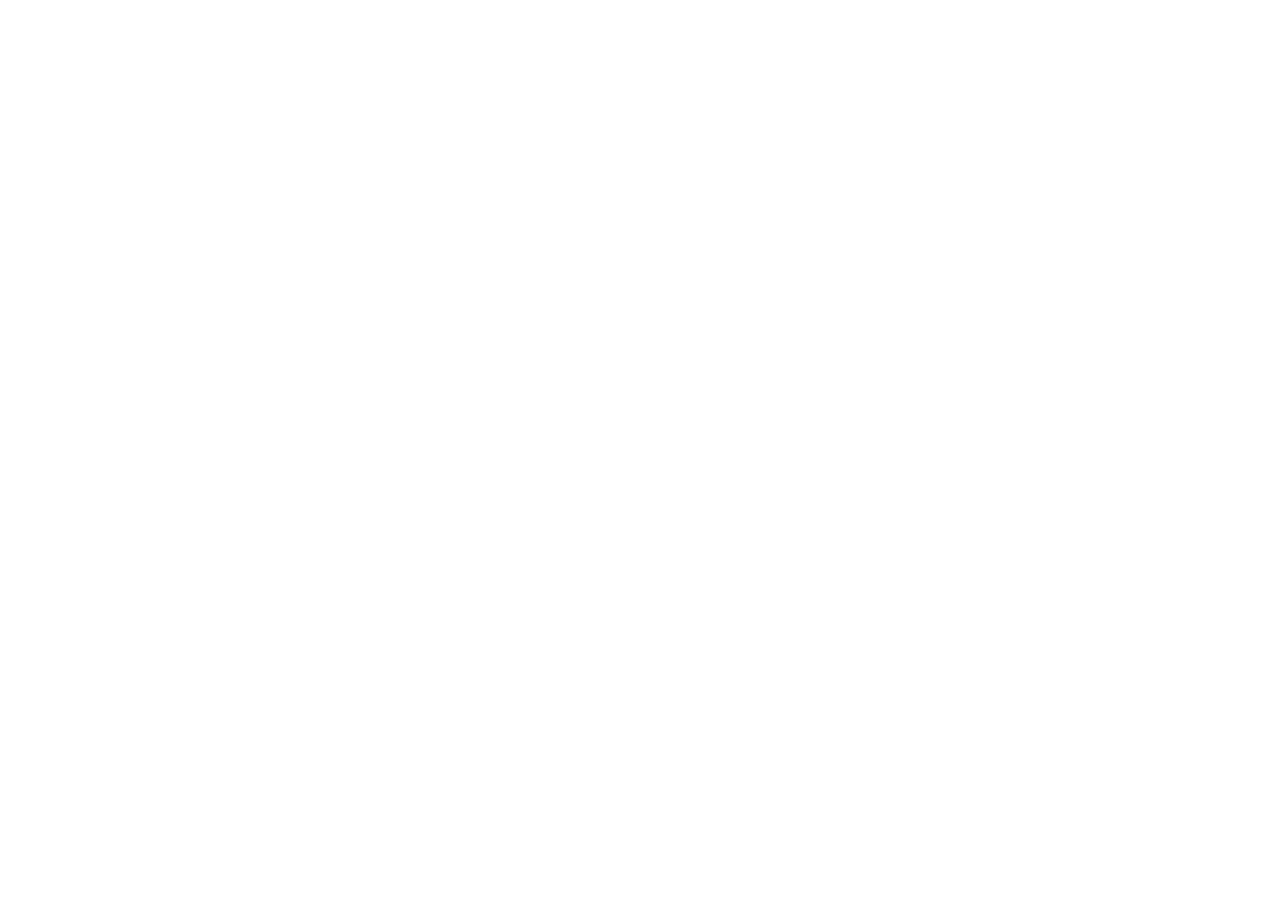
==== commit 0b440e07: "Act 1 Ported" ====
--- a/battle.html
+++ b/battle.html
@@ -30,6 +30,8 @@
         <img id = "enemySlot1" src = "" class = "shake squiggle" style="--shake-amt: 4">
         <img id = "enemySlot2" src = "" class = "shake squiggle" style="--shake-amt: 4">
 
+        
+
         <div id = "enemyHP0" class = "enemyHP shake" style="--shake-amt: 4">
             <div id = "enemyHP0Fill" class = "enemyHPFill"></div>
         </div>
@@ -46,9 +48,15 @@
         <input id = "pin1" type="image" src = "/Scenes/Battle/Sprites/transparent.png" class = "shake" style="--shake-amt: 4" onclick="setPinned(1)" tabindex="-1">
         <input id = "pin2" type="image" src = "/Scenes/Battle/Sprites/transparent.png" class = "shake" style="--shake-amt: 4" onclick="setPinned(2)" tabindex="-1">
 
+        <p id = "enemyDamage0" class = "damage shake elastic-damage" style="--shake-amt: 4">217</p>
+        <p id = "enemyDamage1" class = "damage shake elastic-damage" style="--shake-amt: 4">217</p>
+        <p id = "enemyDamage2" class = "damage shake elastic-damage" style="--shake-amt: 4">217</p>
+
         <img id = "mySlot0" src = "" class = "shake fade squiggle" style="--shake-amt: 8">
         <img id = "mySlot1" src = "" class = "shake fade squiggle" style="--shake-amt: 8">
         <img id = "mySlot2" src = "" class = "shake fade squiggle" style="--shake-amt: 8">
+
+        <p id = "myDamage" class = "damage shake elastic-damage" style="--shake-amt: 4">217</p>
 
         <div id = "battlelog" class="hide-scrollbar shake"style="--shake-amt: 4; display: none;"></div>
 
--- a/boilerplate.css
+++ b/boilerplate.css
@@ -168,10 +168,21 @@
   animation: elastic-bounce 0.2s ease;
 }
 
+.elastic-damage.animate {
+  animation: damage-bounce 0.3s ease;
+}
+
 @keyframes elastic-bounce {
   0% { transform: scale(1, 1); }
   20% { transform: scale(0.5, 0.5); }
   50% { transform: scale(1.1, 1.1); }
+  100% { transform: scale(1, 1); }
+}
+
+@keyframes damage-bounce {
+  0% { transform: scale(1, 1); }
+  20% { transform: scale(0.5, 0.5); }
+  50% { transform: scale(1.9, 1.9); }
   100% { transform: scale(1, 1); }
 }
 
@@ -194,6 +205,10 @@
 
 .squiggle {
   filter: url(#squiggle-filter);
+}
+
+.squiggle2 {
+  filter: url(#squiggle2-filter);
 }
 
 #back {
@@ -256,18 +271,16 @@
   }
 
   html, body {
-    margin: 0;
     height: 100%;
     background: transparent;
     overflow: hidden;
   }
 
-.btn-grad {
+button {
   background-image: linear-gradient(to right, #fcedff 0%, #fff 25%, #e6f9ff 51%, #fff 75%, #fde6ff 100%);
 }
 
-.btn-grad {
-  margin: 10px;
+button {
   padding: 15px 45px;
   text-align: center;
   transition: 0.5s;
@@ -275,12 +288,12 @@
   color: rgb(0, 0, 52);
   box-shadow: 0 0 20px #eee;
   border-radius: 10px;
-  display: block;
   outline: none;
   border: none;
-}
-
-.btn-grad:hover {
+  font-family: 'Times New Roman', Times, serif, sans-serif;
+}
+
+button:hover {
   background-position: right center;
   color: #576498;
 }
--- a/Scenes/Battle/CSS/battle.css
+++ b/Scenes/Battle/CSS/battle.css
@@ -40,6 +40,13 @@
     pointer-events: none;
 }
 
+#myDamage {
+    position: absolute;
+    top: 30%;
+    left: 25%;
+    pointer-events: none;
+}
+
 
 #teamData {
     position: absolute;
@@ -48,7 +55,7 @@
     height: 25%;
     top: 100%;
     left: 50%;
-    background-color: rgba(240, 248, 255, 0.375);
+    background-image: linear-gradient(to right, #f5ccfd97 0%, #ffffff95 25%, #e6f9ff96 61%, #ccebffab 75%, #fde6ffb7 100%);
     border-radius: 25px;
 }
 
@@ -84,6 +91,7 @@
     background-attachment: fixed;
     background-size: cover;
     overflow: hidden;
+    transition: 0.5s;
 }
 
 #myIcon0 {
@@ -142,6 +150,32 @@
 
 
 
+#enemyDamage1 {
+    position: absolute;
+    top: 40%;
+    left: 52%;
+}
+#enemyDamage0 {
+    position: absolute;
+    top: 40%;
+    left: 66%;
+}
+#enemyDamage2 {
+    position: absolute;
+    top: 40%;
+    left: 82%;
+    
+}
+
+.damage {
+    font-size: 5vw;
+    color: #303584;
+    text-shadow: 
+    2px 2px 2px #ffffff,
+    2px 2px 2px #ffffff;
+    opacity: 0;
+    pointer-events: none;
+}
 
 
 #enemySlot1 {
@@ -221,6 +255,7 @@
     background-attachment: fixed;
     background-size: cover;
     overflow: hidden;
+    transition: 0.5s;
 }
 
 
@@ -286,7 +321,7 @@
 
 #turnOrderHolder {
     position: absolute;
-    background-color: rgba(255, 255, 255, 0.611);
+    background-image: linear-gradient(to right, #f5ccfd97 0%, #ffffff95 25%, #e6f9ff96 61%, #ccebffab 75%, #fde6ffb7 100%);
     border-radius: 25px;
     width: 29%;
     height: 8%;
@@ -300,7 +335,7 @@
 }
 
 .flashcard {
-    background-color: rgba(255, 255, 255, 0.783);
+    background-image: linear-gradient(to right, #fbe8ff 0%, #fff 25%, #e6f9ff 61%, #e0f3ff 75%, #fde6ff 100%);
     position: absolute;
     width: 50%;
     height: 50%;
@@ -309,6 +344,7 @@
     transform: translate(-50%, -50%);
     border-radius: 50px;
     align-items: center;
+    opacity: 0.9;
 }
 
 #answerHolder {
@@ -321,7 +357,7 @@
 .recogAnswer {
     width: 50%;
     height: 50%;
-    border-radius: 50px;
+    font-size: 1.5vw;
 }
 
 
@@ -465,20 +501,5 @@
     font-family: 'Times New Roman', Times, serif, sans-serif;
 }
 
-button {
-    background-color: rgb(255, 255, 255);
-    border: none;
-    text-align: center;
-    font-size: 2vw;
-    cursor: pointer;
-    color: rgb(4, 5, 64);
-    font-family: 'Times New Roman', Times, serif, sans-serif;
-    border-radius: 8px;
-    text-shadow: 
-    1px 1px 0px #a2f0ffa2,
-    2px 2px 0px #ffbef4c1;
-    padding: 15px 32px;
-}
-
-
-
+
+
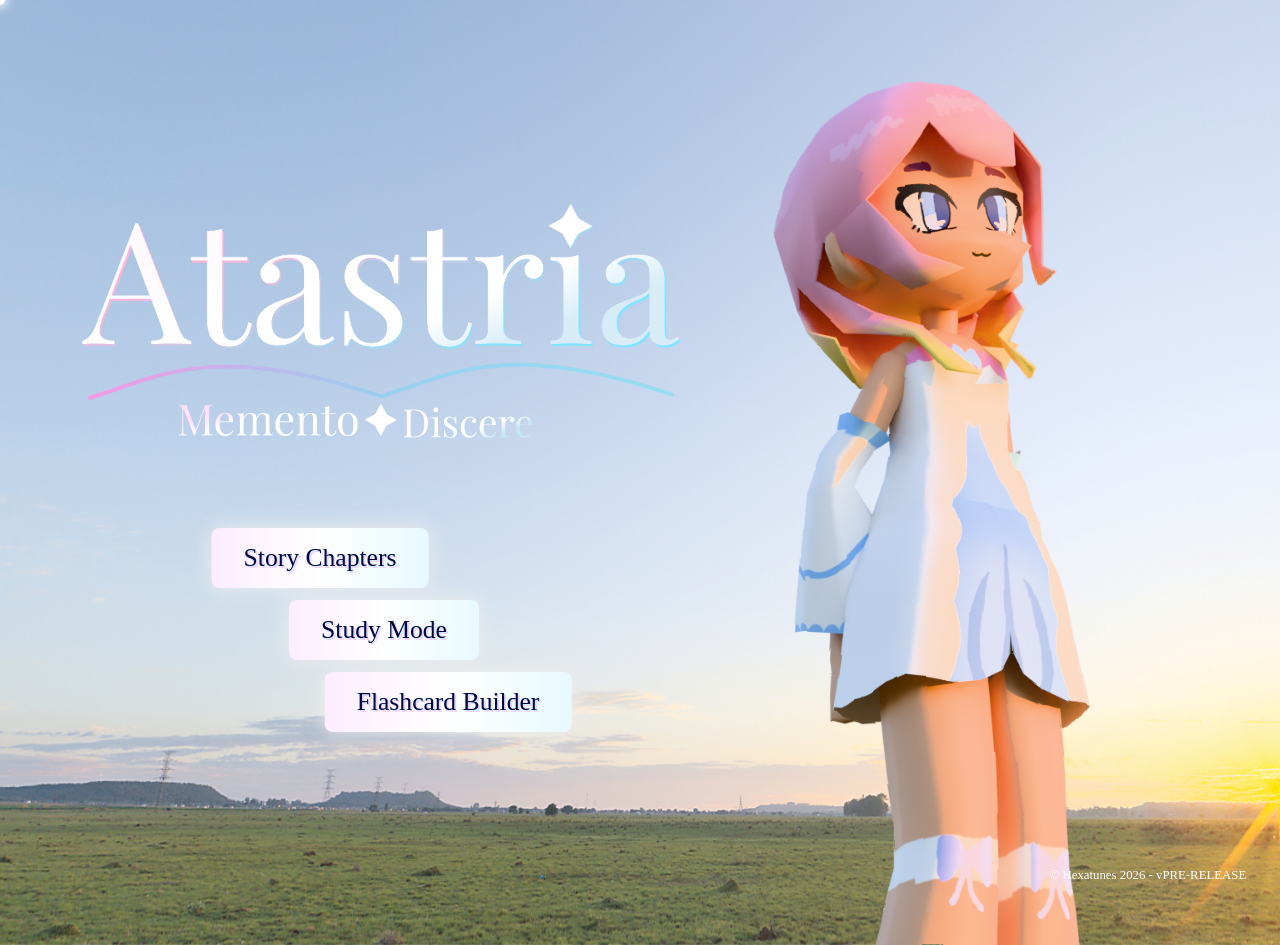
==== commit 08652d3f: "Voice over engine" ====
--- a/battle.html
+++ b/battle.html
@@ -148,8 +148,8 @@
     <p id = "rnrModeText">[Recognition] / Recall</p>
     
 
-    <input id = "attackButton" type="image" src="/Scenes/Battle/Sprites/AttackButton.png" class="hover-button elastic-button" onclick="initiateFlashcard('attack')" tabindex="-1">
-    <input id = "techniqueButton" type="image" src="/Scenes/Battle/Sprites/TechniqueButton.png" class="hover-button elastic-button" onclick="techniqueTarget() "tabindex="-1">
+    <input id = "AttackButton" type="image" src="/Scenes/Battle/Sprites/AttackButton.png" class="hover-button elastic-button" onclick="initiateFlashcard('attack')" tabindex="-1">
+    <input id = "TechniqueButton" type="image" src="/Scenes/Battle/Sprites/TechniqueButton.png" class="hover-button elastic-button" onclick="techniqueTarget() "tabindex="-1">
 
     <img id = "teamFocus" src = "/Scenes/Battle/Sprites/TeamFocus.png" style="display: none;">
     <p id = "focusText" style="display: none;">Choose a party member!</p>
@@ -157,6 +157,11 @@
     <button id = "teammateTarget0" onclick="mySlotInput(0)"> 1</button>
     <button id = "teammateTarget1" onclick="mySlotInput(1)"> 2</button>
     <button id = "teammateTarget2" onclick="mySlotInput(2)"> 3</button>
+
+    <div id = "ResultsScreen">
+        <p id = "ResultsTitle">Victory!</p>
+        <button id = "ReturnButton" onclick = "exitBattle()">Return</button>
+    </div>
 
     <canvas id="trail"></canvas>
     <div class="cursor-dot" id="cursorDot"></div>
--- a/boilerplate.css
+++ b/boilerplate.css
@@ -114,8 +114,6 @@
     -ms-user-select: none;
 }
 
-@property --sx { syntax: '<length>'; inherits: false; initial-value: 0px; }
-@property --sy { syntax: '<length>'; inherits: false; initial-value: 0px; }
 
 .camera-rig {
   position: absolute;
@@ -125,31 +123,29 @@
   will-change: transform;
 }
 
-/* .shake now ONLY adds motion — no position/top/left/centering assumptions */
 .shake {
   --shake-amt: 1;
-  translate: var(--sx) var(--sy);
   animation:
-    shake-x 7s cubic-bezier(.37,0,.63,1) infinite,
-    shake-y 7s cubic-bezier(.37,0,.63,1) infinite;
+    cam-shake-x 7s cubic-bezier(.37,0,.63,1) infinite,
+    cam-shake-y 7s cubic-bezier(.37,0,.63,1) infinite;
+  animation-composition: add, add;
   will-change: translate;
 }
-/* @keyframes shake-x / shake-y — unchanged */
-
-@keyframes shake-x {
-  0%   { --sx: calc(var(--shake-amt) * -0.15vmin); }
-  30%  { --sx: calc(var(--shake-amt) * 0.1vmin); }
-  55%  { --sx: calc(var(--shake-amt) * 0.18vmin); }
-  80%  { --sx: calc(var(--shake-amt) * -0.08vmin); }
-  100% { --sx: calc(var(--shake-amt) * -0.15vmin); }
-}
-
-@keyframes shake-y {
-  0%   { --sy: calc(var(--shake-amt) * 0.12vmin); }
-  25%  { --sy: calc(var(--shake-amt) * -0.16vmin); }
-  60%  { --sy: calc(var(--shake-amt) * 0.05vmin); }
-  85%  { --sy: calc(var(--shake-amt) * -0.1vmin); }
-  100% { --sy: calc(var(--shake-amt) * 0.12vmin); }
+
+@keyframes cam-shake-x {
+  0%   { translate: calc(var(--shake-amt) * -0.15vmin) 0vmin; }
+  30%  { translate: calc(var(--shake-amt) *  0.10vmin) 0vmin; }
+  55%  { translate: calc(var(--shake-amt) *  0.18vmin) 0vmin; }
+  80%  { translate: calc(var(--shake-amt) * -0.08vmin) 0vmin; }
+  100% { translate: calc(var(--shake-amt) * -0.15vmin) 0vmin; }
+}
+
+@keyframes cam-shake-y {
+  0%   { translate: 0vmin calc(var(--shake-amt) *  0.12vmin); }
+  25%  { translate: 0vmin calc(var(--shake-amt) * -0.16vmin); }
+  60%  { translate: 0vmin calc(var(--shake-amt) *  0.05vmin); }
+  85%  { translate: 0vmin calc(var(--shake-amt) * -0.10vmin); }
+  100% { translate: 0vmin calc(var(--shake-amt) *  0.12vmin); }
 }
 
 
--- a/Scenes/Battle/CSS/battle.css
+++ b/Scenes/Battle/CSS/battle.css
@@ -64,14 +64,17 @@
 #myHP0 {
     top: 45%;
     left: 18%;
+    display: none;
 }
 #myHP1 {
     top: 45%;
     left: 50%;
+    display: none;
 }
 #myHP2 {
     top: 45%;
     left: 82%;
+    display: none;
 }
 
 .myHP {
@@ -228,14 +231,17 @@
 #enemyHP1 {
     top: 45%;
     left: 55%;
+    display: none;
 }
 #enemyHP0 {
     top: 45%;
     left: 70%;
+    display: none;
 }
 #enemyHP2 {
     top: 45%;
     left: 85%;
+    display: none;
 }
 
 .enemyHP {
@@ -260,7 +266,7 @@
 
 
 
-#attackButton {
+#AttackButton {
     position: absolute;
     width: 10%;
     height: auto;
@@ -268,7 +274,7 @@
     left: 80%;
 }
 
-#techniqueButton {
+#TechniqueButton {
     position: absolute;
     width: 9%;
     height: auto;
@@ -494,6 +500,35 @@
     2px 2px 2px #ffffff91;
 }
 
+#ResultsScreen {
+    background-image: linear-gradient(to right, #fbe8ff 0%, #fff 25%, #e6f9ff 61%, #e0f3ff 75%, #fde6ff 100%);
+    position: absolute;
+    width: 75%;
+    height: 75%;
+    top: 50%;
+    left: 50%;
+    transform: translate(-50%, -50%);
+    border-radius: 50px;
+    align-items: center;
+    opacity: 0.9;
+    display: none;
+}
+
+#ResultsTitle {
+    position: absolute;
+    font-size: 10vh;
+    top: 0%;
+    left: 50%;
+    transform: translate(-50%, -50%);
+}
+
+#ReturnButton {
+    position: absolute;
+    font-size: 5vh;
+    top: 85%;
+    left: 50%;
+    transform: translate(-50%, -50%);
+}
 
 /* ------------------------------------- */
 p {
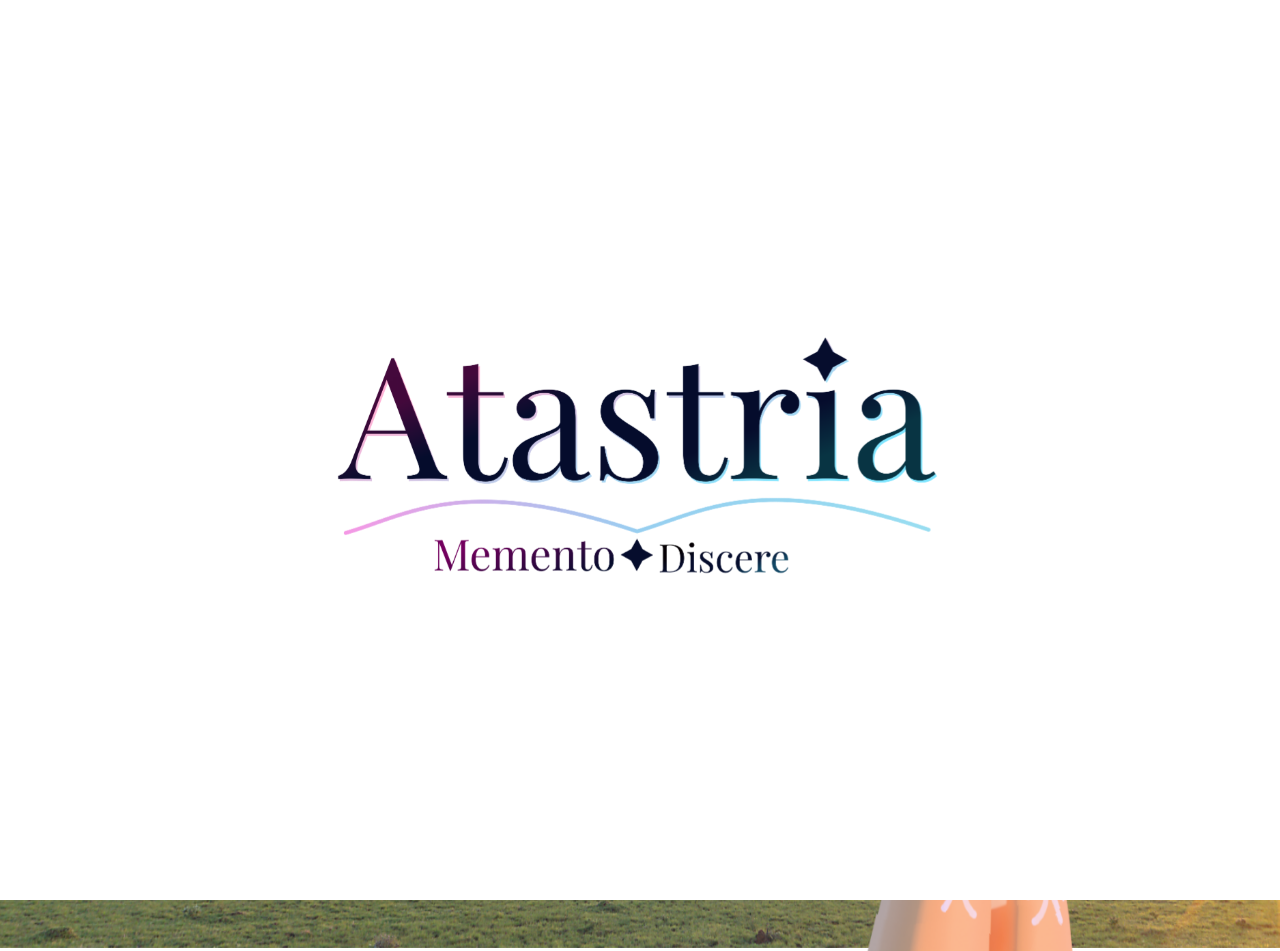
==== commit e5c0d1cf: "Attack Info Displays and Damage Display Bug Fixes" ====
--- a/battle.html
+++ b/battle.html
@@ -148,8 +148,8 @@
     <p id = "rnrModeText">[Recognition] / Recall</p>
     
 
-    <input id = "AttackButton" type="image" src="/Scenes/Battle/Sprites/AttackButton.png" class="hover-button elastic-button" onclick="initiateFlashcard('attack')" tabindex="-1">
-    <input id = "TechniqueButton" type="image" src="/Scenes/Battle/Sprites/TechniqueButton.png" class="hover-button elastic-button" onclick="techniqueTarget() "tabindex="-1">
+    <input id = "AttackButton" type="image" src="/Scenes/Battle/Sprites/AttackButton.png" class="hover-button elastic-button" onclick="initiateFlashcard('attack')" tabindex="-1" onmouseenter="displayAttackInfo()" onmouseleave="hideAttackInfo()">
+    <input id = "TechniqueButton" type="image" src="/Scenes/Battle/Sprites/TechniqueButton.png" class="hover-button elastic-button" onclick="techniqueTarget() "tabindex="-1" onmouseenter="displayTechniqueInfo()" onmouseleave="hideTechniqueInfo()">
 
     <img id = "teamFocus" src = "/Scenes/Battle/Sprites/TeamFocus.png" style="display: none;">
     <p id = "focusText" style="display: none;">Choose a party member!</p>
@@ -157,6 +157,16 @@
     <button id = "teammateTarget0" onclick="mySlotInput(0)"> 1</button>
     <button id = "teammateTarget1" onclick="mySlotInput(1)"> 2</button>
     <button id = "teammateTarget2" onclick="mySlotInput(2)"> 3</button>
+
+    <div id = "AttackInfo">
+        <b id = "AttackName"></b>
+        <p id = "AttackDescription"></p>
+    </div>
+
+    <div id = "TechniqueInfo">
+        <b id = "TechniqueName"></b>
+        <p id = "TechniqueDescription"></p>
+    </div>
 
     <div id = "ResultsScreen">
         <p id = "ResultsTitle">Victory!</p>
--- a/Scenes/Battle/CSS/battle.css
+++ b/Scenes/Battle/CSS/battle.css
@@ -530,6 +530,58 @@
     transform: translate(-50%, -50%);
 }
 
+#AttackInfo {
+    background-image: linear-gradient(to right, #fbe8ff 0%, #fff 25%, #e6f9ff 61%, #e0f3ff 75%, #fde6ff 100%);
+    position: absolute;
+    width: 25%;
+    height: 10%;
+    top: 81%;
+    left: 50%;
+    transform: translate(-50%, -50%);
+    border-radius: 15px;
+    opacity: 0;
+}
+
+#AttackName {
+    position: absolute;
+    font-size: 2vh;
+    top: 5%;
+    left: 5%;
+}
+
+#AttackDescription {
+    position: absolute;
+    font-size: 1.5vh;
+    top: 15%;
+    left: 5%;
+}
+
+#TechniqueInfo {
+    background-image: linear-gradient(to right, #fbe8ff 0%, #fff 25%, #e6f9ff 61%, #e0f3ff 75%, #fde6ff 100%);
+    position: absolute;
+    width: 25%;
+    height: 10%;
+    top: 81%;
+    left: 50%;
+    transform: translate(-50%, -50%);
+    border-radius: 15px;
+    opacity: 0;
+}
+
+#TechniqueName {
+    position: absolute;
+    font-size: 2vh;
+    top: 5%;
+    left: 5%;
+}
+
+#TechniqueDescription {
+    position: absolute;
+    font-size: 1.5vh;
+    top: 15%;
+    left: 5%;
+}
+
 /* ------------------------------------- */
 p {
     color: rgb(4, 5, 64);
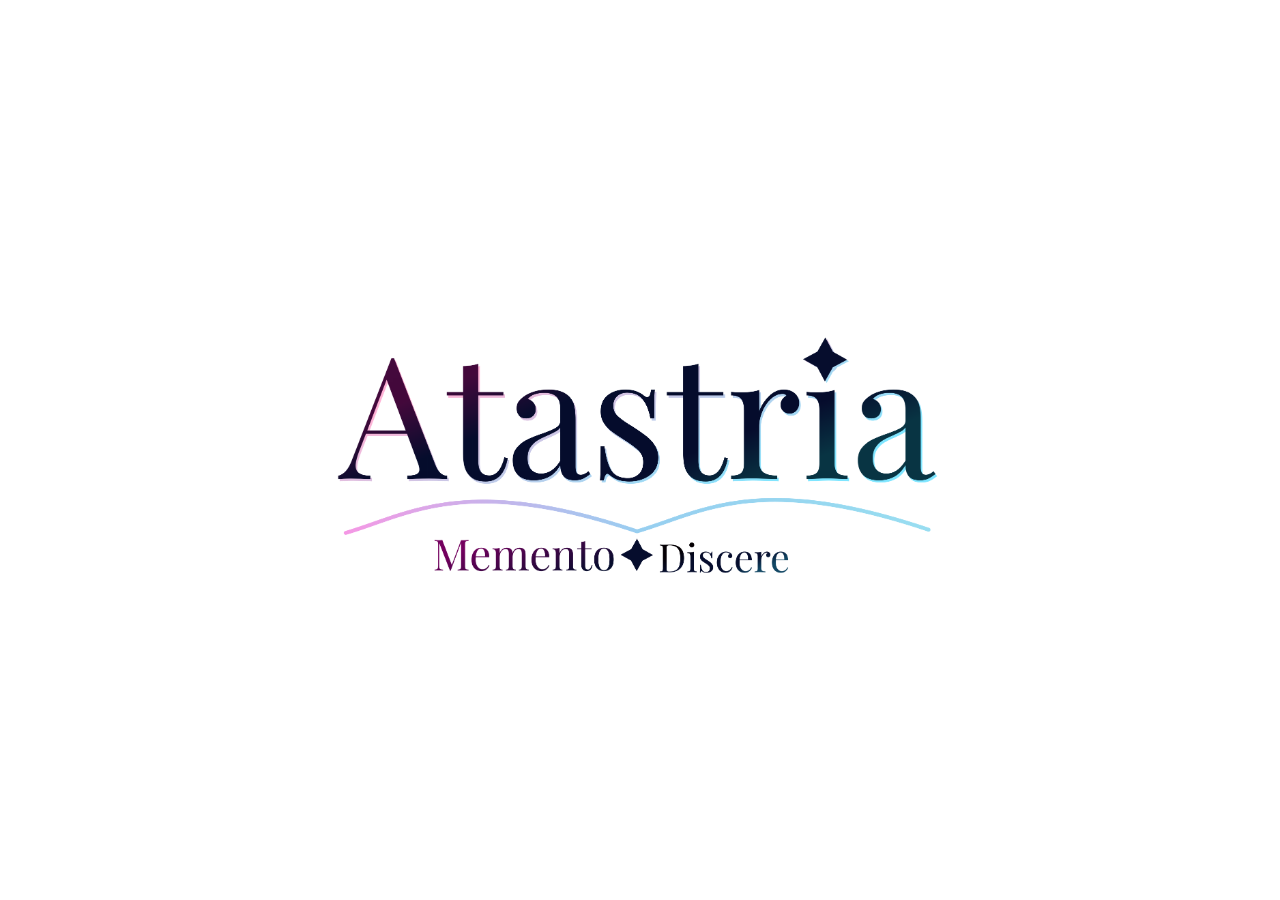
==== commit 1483e347: "Guest Mode, Battle Fixes" ====
--- a/battle.html
+++ b/battle.html
@@ -103,10 +103,22 @@
     <img id = "team1" src = "" style="display: none;">
     <img id = "team2" src = "" style="display: none;">
 
-    <img id = "sub3" src = "" style="display: none;">
-    <img id = "sub4" src = "" style="display: none;">
-    <img id = "sub5" src = "" style="display: none;">
-
+    <div id = "SwitchMenu">
+        <input type="image" onclick="switchMember(3)" id = "myIcon3" src = "">
+        <input type="image" onclick="switchMember(4)"id = "myIcon4" src = "">
+        <input type="image" onclick="switchMember(5)" id = "myIcon5" src = "">
+        <button id = "CloseSwitch" onclick="closeSwitch()"><b>X</b></button>
+        <div id = "myHP3" class = "myHP">
+            <div id = "myHP3Fill" class = "myHPFill"></div>
+        </div>
+        <div id = "myHP4" class = "myHP">
+            <div id = "myHP4Fill" class = "myHPFill"></div>
+        </div>
+        <div id = "myHP5" class = "myHP">
+            <div id = "myHP5Fill" class = "myHPFill"></div>
+        </div>
+    </div>
+    
     
 
     
@@ -141,11 +153,13 @@
     <div id = "recallFlashcard" class = "flashcard" style="display: none;">
         <p id = "recallQuestion" class = "question">Lorem ipsum dolor sit amet, consectetur adipiscing elit. Duis neque nisl, euismod quis finibus vitae, iaculis sit amet nunc.</p>
         <input id = "recallAnswer" tabindex="-1">
+        <button id = "OverruleButton">Overrule: I was wrong :c</button>
     </div>
 
     <p id = "flashcardFeedback" style="display: none;">The correct answer was: </p>
 
-    <p id = "rnrModeText">[Recognition] / Recall</p>
+    <div id = "rnrBG"></div>
+    <p id = "rnrModeText"><b>[Recognition]</b> / Recall</p>
     
 
     <input id = "AttackButton" type="image" src="/Scenes/Battle/Sprites/AttackButton.png" class="hover-button elastic-button" onclick="initiateFlashcard('attack')" tabindex="-1" onmouseenter="displayAttackInfo()" onmouseleave="hideAttackInfo()">
@@ -157,6 +171,8 @@
     <button id = "teammateTarget0" onclick="mySlotInput(0)"> 1</button>
     <button id = "teammateTarget1" onclick="mySlotInput(1)"> 2</button>
     <button id = "teammateTarget2" onclick="mySlotInput(2)"> 3</button>
+
+    <button id = "SwitchButton" onclick = "promptSwitch()">Switch</button>
 
     <div id = "AttackInfo">
         <b id = "AttackName"></b>
--- a/Scenes/Battle/CSS/battle.css
+++ b/Scenes/Battle/CSS/battle.css
@@ -75,6 +75,19 @@
     top: 45%;
     left: 82%;
     display: none;
+}
+
+#myHP3 {
+    top: 85%;
+    left: 18%;
+}
+#myHP4 {
+    top: 85%;
+    left: 50%;
+}
+#myHP5 {
+    top: 85%;
+    left: 82%;
 }
 
 .myHP {
@@ -335,6 +348,17 @@
     left: 4%;
 }
 
+#rnrBG {
+    position: absolute;
+    transform: translate(-50%, -50%);
+    width: 18%;
+    height: 25%;
+    top: 100%;
+    left: 72%;
+    background-image: linear-gradient(to right, #f5ccfd97 0%, #ffffff95 25%, #e6f9ff96 61%, #ccebffab 75%, #fde6ffb7 100%);
+    border-radius: 25px;
+}
+
 .turnOrder {
     width: auto;
     height: 100%;
@@ -582,6 +606,75 @@
     left: 5%;
 }
 
+#SwitchButton {
+    position: absolute;
+    font-size: 2vh;
+    top: 91%;
+    left: 67%;
+    transform: translate(-50%, -50%);
+}
+
+#SwitchMenu {
+    background-image: linear-gradient(to right, #fbe8ff 0%, #fff 25%, #e6f9ff 61%, #e0f3ff 75%, #fde6ff 100%);
+    position: absolute;
+    width: 25%;
+    height: 25%;
+    top: 50%;
+    left: 50%;
+    transform: translate(-50%, -50%);
+    border-radius: 15px;
+    opacity: 0;
+    pointer-events: none; 
+}
+
+#myIcon3 {
+    position: absolute;
+    width: 33%;
+    height: auto;
+    top: 50%;
+    left: 25%;
+    transform: translate(-50%, -50%);
+    display: none;
+    pointer-events: auto; 
+}
+#myIcon4 {
+    position: absolute;
+    width: 33%;
+    height: auto;
+    top: 50%;
+    left: 50%;
+    transform: translate(-50%, -50%);
+    display: none;
+    pointer-events: auto; 
+}
+#myIcon5 {
+    position: absolute;
+    width: 33%;
+    height: auto;
+    top: 50%;
+    left: 75%;
+    transform: translate(-50%, -50%);
+    display: none;
+    pointer-events: auto; 
+}
+#CloseSwitch {
+    position: absolute;
+    top: 12%;
+    left: 92%;
+    transform: translate(-50%, -50%);
+    pointer-events: auto; 
+}
+
+#OverruleButton {
+    position: absolute;
+    top: 75%;
+    left: 50%;
+    transform: translate(-50%, -50%);
+    pointer-events: auto; 
+    font-size: 2.5vh;
+    display: none;
+}
+
 /* ------------------------------------- */
 p {
     color: rgb(4, 5, 64);
